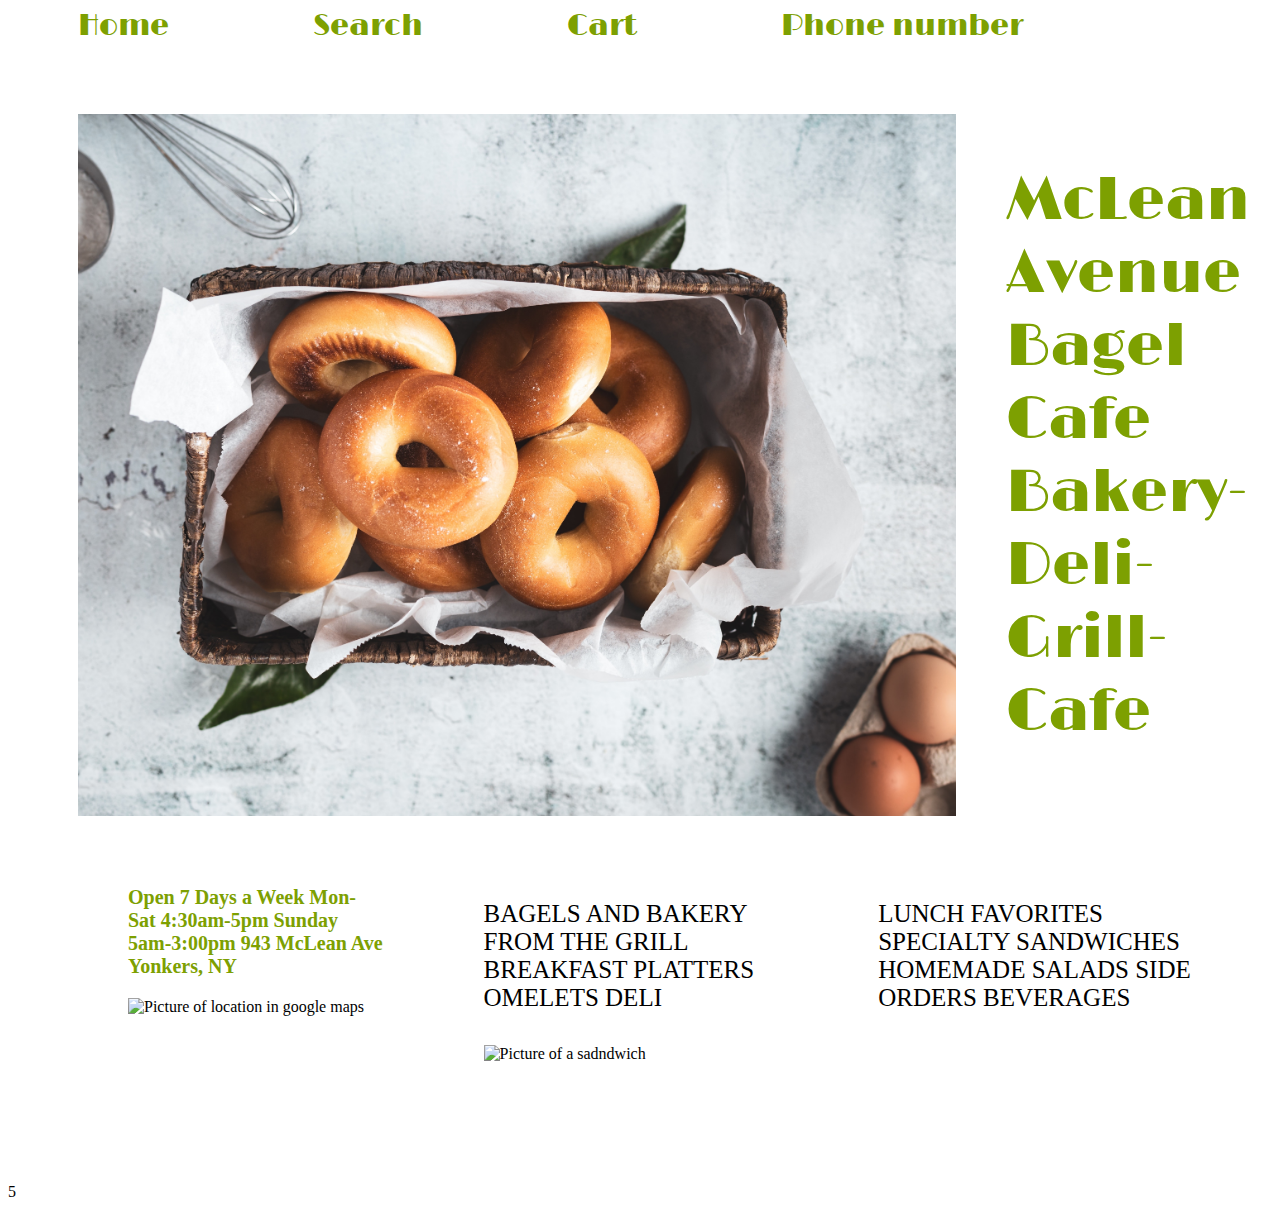
==== index.html @ 0d0a7922 "Layout adjustments" ====
<!doctype html>
    <html lang="en">
    <head>
        <meta charset="utf-8"> <!--This is how you make notes-->
        <title>McLean Avenue Bagel Cafe Online Menu</title>
        <meta name="description" content="Indulge your early morning cravings with our extensive offerings available from 4 am until 5 pm, seven days a week. Welcome to MacLean Avenue Bagel Cafe, your premier destination for a delightful fusion of Bakery, Deli, Grill, and Cafe options.

        Contact us today at (914) 776-200 to place your order and experience the finest culinary delights. Our location can be found at 943 McLean Ave, Yonkers, NY, ensuring that you're never too far from a satisfying meal. Join us for a culinary journey that will tantalize your taste buds from dawn till dusk.">
        <meta name="author" content="Emely Moncion">
        <link rel="icon" type="image/png" href="favicon.ico">
        <link rel="stylesheet" href="styles.css">
    </head>
    <body>
        <header>
            <link rel="preconnect" href="https://fonts.googleapis.com">
            <link rel="preconnect" href="https://fonts.gstatic.com" crossorigin>
            <link href="https://fonts.googleapis.com/css2?family=Limelight&display=swap" rel="stylesheet">
            <a herf="index.html" ></a>
            <nav>
                <a href="#">Home</a>
                <a href="#">Search</a>
                <a href="#">Cart</a>
                <a href="#">Phone number</a>
            </nav>
        </header>

        <main class="home">
            <div class="row">
            <img class="bagelpic" alt="Bagel photo" src="bagelpic.jpeg" />

           <h2>
            McLean Avenue Bagel Cafe
            Bakery- Deli- Grill- Cafe

           </h2>
        </div>
       
        <div class="row">
            <div>
                <h3>Open 7 Days a Week Mon-Sat 4:30am-5pm Sunday 5am-3:00pm
                943 McLean Ave Yonkers, NY</h3>
                <img alt="Picture of location in google maps" src="76fd5dd6ad570ebc0b5a7a053bd395da.png"/>
            </div>
            <div>
                <h4>
                BAGELS AND BAKERY
                FROM THE GRILL 
                BREAKFAST PLATTERS 
                OMELETS 
                DELI</h4>
                <img alt="Picture of a sadndwich" src="Sandwich png 2.png" />
            </div>
            <div>
                <h4>
                    LUNCH FAVORITES 
                    SPECIALTY 
                    SANDWICHES 
                    HOMEMADE SALADS 
                    SIDE ORDERS 
                    BEVERAGES
                </h4>
            </div>
        </div>
           
    </main>
        <footer>
            5
        </footer>
    </body>
    </html>
---- styles.css ----
/* your styles will go here!! */

body {

}

main {
    max-width: 1200px;
    width:99%;
    margin: 0 auto ;
}


/* navigation */ 


nav a {
    color: #7DA001;
    text-decoration: none;
    font-family: Limelight;
    font-size: 30px;
    font-style: normal;
    font-weight: 400;
    line-height: normal;
    margin: 40px;;
    padding: 10px 30px;

}

nav a:hover, nav a:focus {
    text-decoration: underline;
    color: #7DA001;
}

/* Home page*/

.row {
    display: flex;
}

.row div {
    padding: 50px;
}


img {
    max-width: 100%;
}
h2 {
    color: #7DA001;
    font-family: Limelight;
    font-size: 60px;
    font-style: normal;
    font-weight: 400;
    line-height: normal;
    max-width: 324px;
}


h3 {
    color: #7DA001;
    font-family: Inria Sans;
    font-size: 20px;
    font-style: normal;
    font-weight: 700;
    line-height: normal;
}

h4 {
    color: #000;
    font-family: Inria Sans;
    font-size: 25px;
    font-style: normal;
    font-weight: 400;
    line-height: normal;
}

h5 {
    color: #000;
    font-family: Inria Sans;
    font-size: 25px;
    font-style: normal;
    font-weight: 400;
    line-height: normal;
}

/* home page */

.home {
    padding: 70px;
}

.bagelpic {
    max-width: 878px;
    width:100%;
    margin-right: 50px;
}
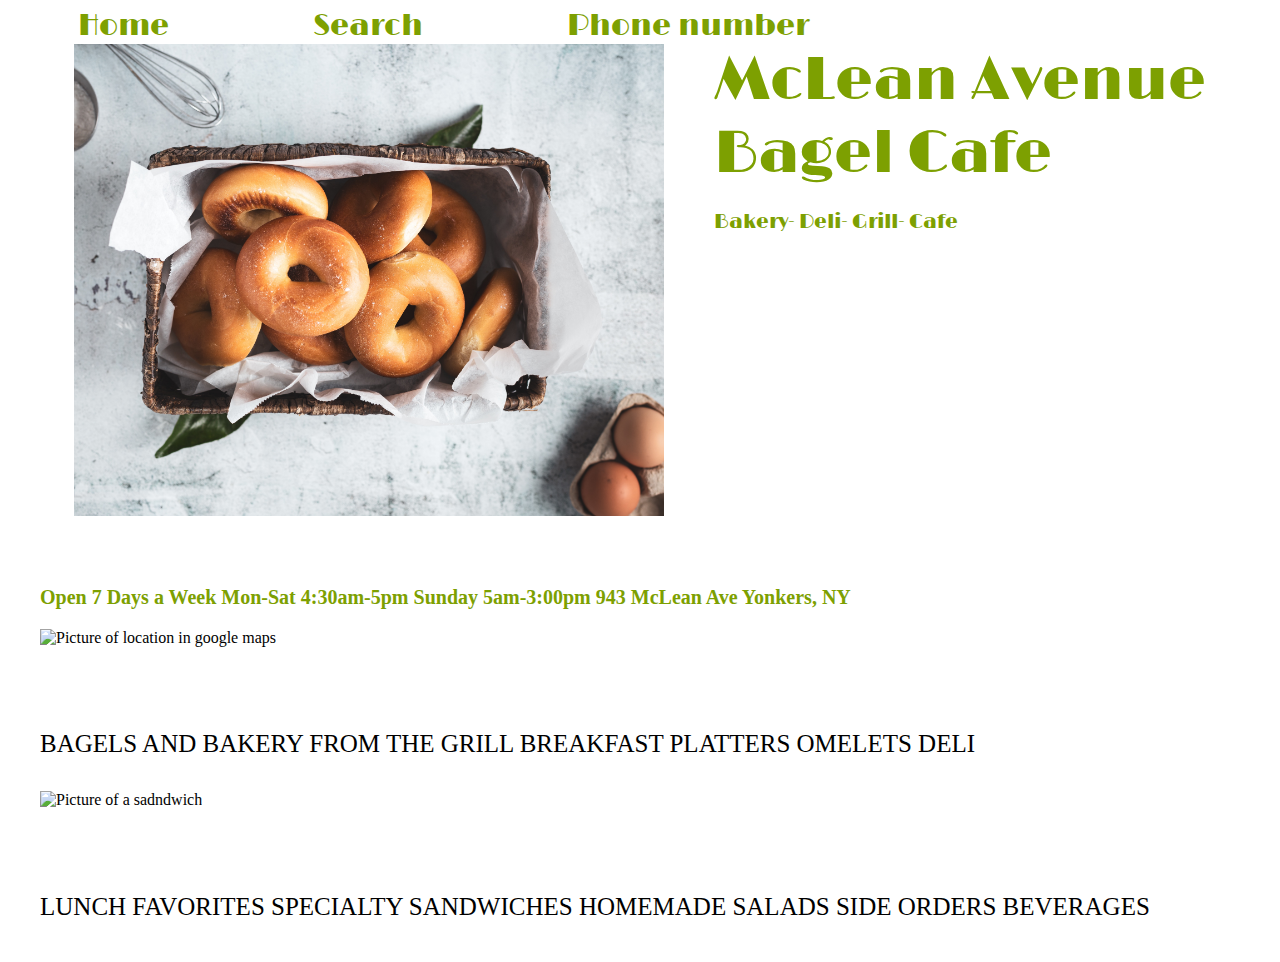
==== commit e70e7c76: "fixing html & css" ====
--- a/index.html
+++ b/index.html
@@ -19,20 +19,22 @@
             <nav>
                 <a href="#">Home</a>
                 <a href="#">Search</a>
-                <a href="#">Cart</a>
                 <a href="#">Phone number</a>
             </nav>
         </header>
 
         <main class="home">
-            <div class="row">
+            <div class="row hero-section">
+                <div class="right-panel">
+                    <h2> McLean Avenue <br/> Bagel Cafe</h2>
+                    <p class="title-subhead">Bakery- Deli- Grill- Cafe</span>
+                </div>
             <img class="bagelpic" alt="Bagel photo" src="bagelpic.jpeg" />
+                
+       
+           
 
-           <h2>
-            McLean Avenue Bagel Cafe
-            Bakery- Deli- Grill- Cafe
-
-           </h2>
+           
         </div>
        
         <div class="row">
@@ -64,7 +66,7 @@
            
     </main>
         <footer>
-            5
+            
         </footer>
     </body>
     </html>           
--- a/styles.css
+++ b/styles.css
@@ -36,10 +36,11 @@
 
 .row {
     display: flex;
+    flex-wrap: wrap;
 }
 
 .row div {
-    padding: 50px;
+    padding-top: 50px;
 }
 
 
@@ -53,7 +54,8 @@
     font-style: normal;
     font-weight: 400;
     line-height: normal;
-    max-width: 324px;
+  
+    margin: 0;
 }
 
 
@@ -87,11 +89,31 @@
 /* home page */
 
 .home {
-    padding: 70px;
+    /* padding: 70px; */
 }
 
 .bagelpic {
-    max-width: 878px;
+    max-width: 590px;
     width:100%;
-    margin-right: 50px;
+    align-self: flex-start;
+   
 }
+.title-subhead{
+    font-size: 20px;
+    display: block;
+    color: #7DA001;
+    font-family: Limelight;
+}
+.right-panel{
+
+
+}
+.row .right-panel{
+    padding: 0px;
+}
+.hero-section{
+    flex-direction: row-reverse;
+    gap: 50px;
+    justify-content: center;
+    
+}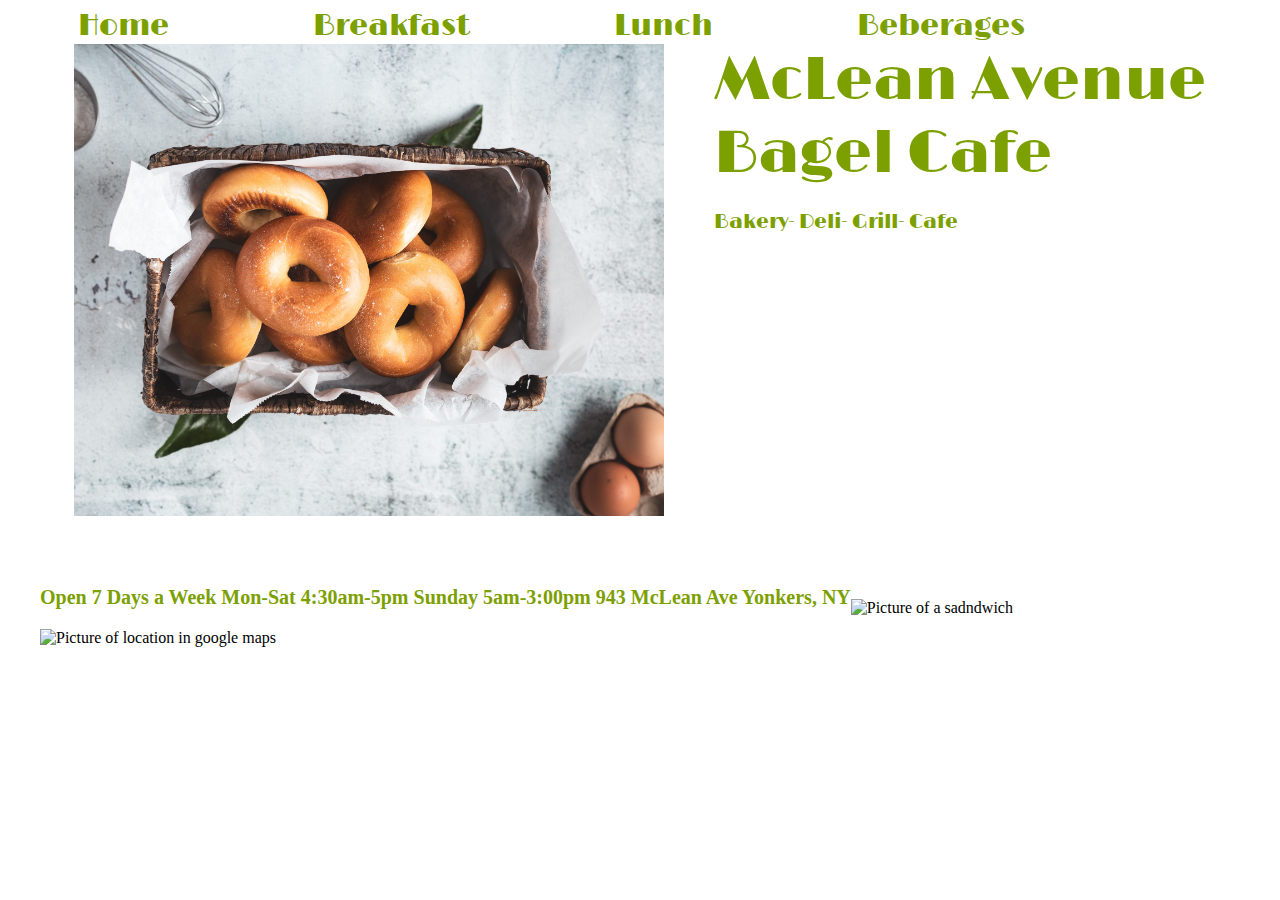
==== commit 5ca6233e: "Deleted extra content on Home page" ====
--- a/index.html
+++ b/index.html
@@ -18,8 +18,9 @@
             <a herf="index.html" ></a>
             <nav>
                 <a href="#">Home</a>
-                <a href="#">Search</a>
-                <a href="#">Phone number</a>
+                <a href="#">Breakfast</a>
+                <a href="#">Lunch</a>
+                <a href="#">Beberages</a>
             </nav>
         </header>
 
@@ -45,21 +46,12 @@
             </div>
             <div>
                 <h4>
-                BAGELS AND BAKERY
-                FROM THE GRILL 
-                BREAKFAST PLATTERS 
-                OMELETS 
-                DELI</h4>
+                </h4>
                 <img alt="Picture of a sadndwich" src="Sandwich png 2.png" />
             </div>
             <div>
                 <h4>
-                    LUNCH FAVORITES 
-                    SPECIALTY 
-                    SANDWICHES 
-                    HOMEMADE SALADS 
-                    SIDE ORDERS 
-                    BEVERAGES
+                    
                 </h4>
             </div>
         </div>
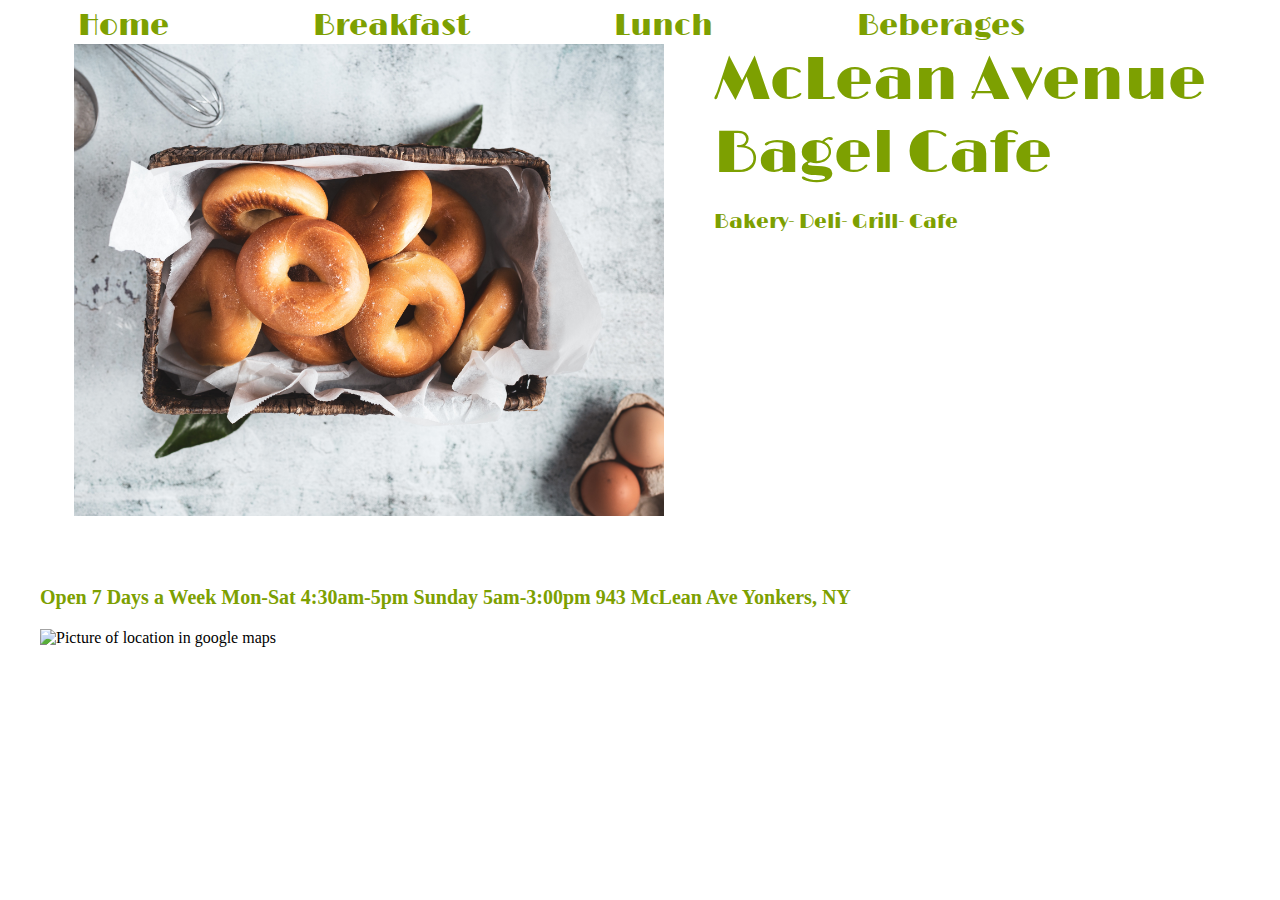
==== commit 7e173cf9: "deleted png of home page" ====
--- a/index.html
+++ b/index.html
@@ -47,7 +47,6 @@
             <div>
                 <h4>
                 </h4>
-                <img alt="Picture of a sadndwich" src="Sandwich png 2.png" />
             </div>
             <div>
                 <h4>
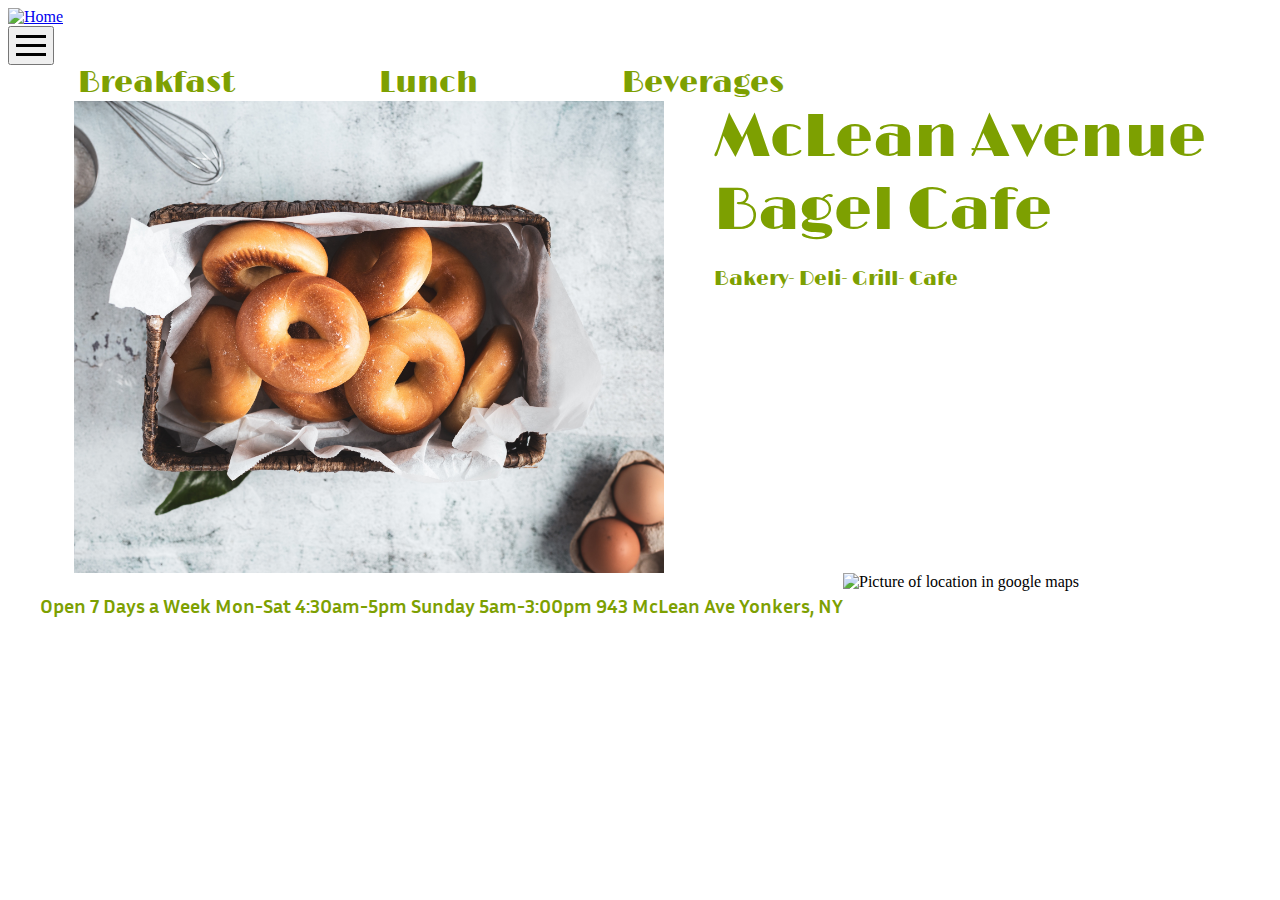
==== commit 79eb25f6: "Created & link beverages tab" ====
--- a/index.html
+++ b/index.html
@@ -1,28 +1,41 @@
-    <!doctype html>
-    <html lang="en">
-    <head>
-        <meta charset="utf-8"> <!--This is how you make notes-->
-        <title>McLean Avenue Bagel Cafe Online Menu</title>
-        <meta name="description" content="Indulge your early morning cravings with our extensive offerings available from 4 am until 5 pm, seven days a week. Welcome to MacLean Avenue Bagel Cafe, your premier destination for a delightful fusion of Bakery, Deli, Grill, and Cafe options.
+<!doctype html>
+<html lang="en">
+<head>
+    <meta name="viewport" content="width=device-width, initial-scale=1.0">
+    <meta charset="utf-8"> <!--This is how you make notes-->
+    <title>McLean Avenue Bagel Cafe Online Menu</title>
+    <meta name="description" content="Indulge your early morning cravings with our extensive offerings available from 4 am until 5 pm, seven days a week. Welcome to MacLean Avenue Bagel Cafe, your premier destination for a delightful fusion of Bakery, Deli, Grill, and Cafe options.
 
-        Contact us today at (914) 776-200 to place your order and experience the finest culinary delights. Our location can be found at 943 McLean Ave, Yonkers, NY, ensuring that you're never too far from a satisfying meal. Join us for a culinary journey that will tantalize your taste buds from dawn till dusk.">
-        <meta name="author" content="Emely Moncion">
-        <link rel="icon" type="image/png" href="favicon.ico">
-        <link rel="stylesheet" href="styles.css">
-    </head>
-    <body>
-        <header>
-            <link rel="preconnect" href="https://fonts.googleapis.com">
-            <link rel="preconnect" href="https://fonts.gstatic.com" crossorigin>
-            <link href="https://fonts.googleapis.com/css2?family=Limelight&display=swap" rel="stylesheet">
-            <a herf="index.html" ></a>
-            <nav>
-                <a href="#">Home</a>
-                <a href="#">Breakfast</a>
-                <a href="#">Lunch</a>
-                <a href="#">Beberages</a>
+    Contact us today at (914) 776-200 to place your order and experience the finest culinary delights. Our location can be found at 943 McLean Ave, Yonkers, NY, ensuring that you're never too far from a satisfying meal. Join us for a culinary journey that will tantalize your taste buds from dawn till dusk.">
+    <meta name="author" content="Emely Moncion">
+    <link rel="icon" type="image/png" href="bagel logo.png">
+    <link rel="stylesheet" href="menu.css">
+    <link rel="stylesheet" href="styles.css">
+    <link rel="preconnect" href="https://fonts.googleapis.com">
+    <link rel="preconnect" href="https://fonts.gstatic.com" crossorigin>
+    <link href="https://fonts.googleapis.com/css2?family=Limelight&display=swap" rel="stylesheet">
+    <link href="https://fonts.googleapis.com/css2?family=Inria+Sans:wght@300;400&family=Limelight&display=swap" rel="stylesheet">
+<script src="menu.js" defer></script>
+</head>
+<body>
+    <header class="main-nav-container">
+        <a href="index.html"><img alt="Home" src="bagel.png"/></a>
+        <div class="right">
+            <button class="btn-toggle-menu">
+                <svg viewBox="0 0 100 60" width="30" height="30">
+                    <rect width="100" height="10"></rect>
+                    <rect y="30" width="100" height="10"></rect>
+                    <rect y="60" width="100" height="10"></rect>
+                </svg>
+            </button>    
+            </div>
+            <nav class="main-nav main-nav-hidden">
+                <a href="breakfast-tab.html">Breakfast</a>
+                <a href="lunch-tab.html">Lunch</a>
+                <a href="beverages-tab.html">Beverages</a>
             </nav>
-        </header>
+    
+    </header>
 
         <main class="home">
             <div class="row hero-section">
@@ -39,20 +52,9 @@
         </div>
        
         <div class="row">
-            <div>
                 <h3>Open 7 Days a Week Mon-Sat 4:30am-5pm Sunday 5am-3:00pm
                 943 McLean Ave Yonkers, NY</h3>
                 <img alt="Picture of location in google maps" src="76fd5dd6ad570ebc0b5a7a053bd395da.png"/>
-            </div>
-            <div>
-                <h4>
-                </h4>
-            </div>
-            <div>
-                <h4>
-                    
-                </h4>
-            </div>
         </div>
            
     </main>
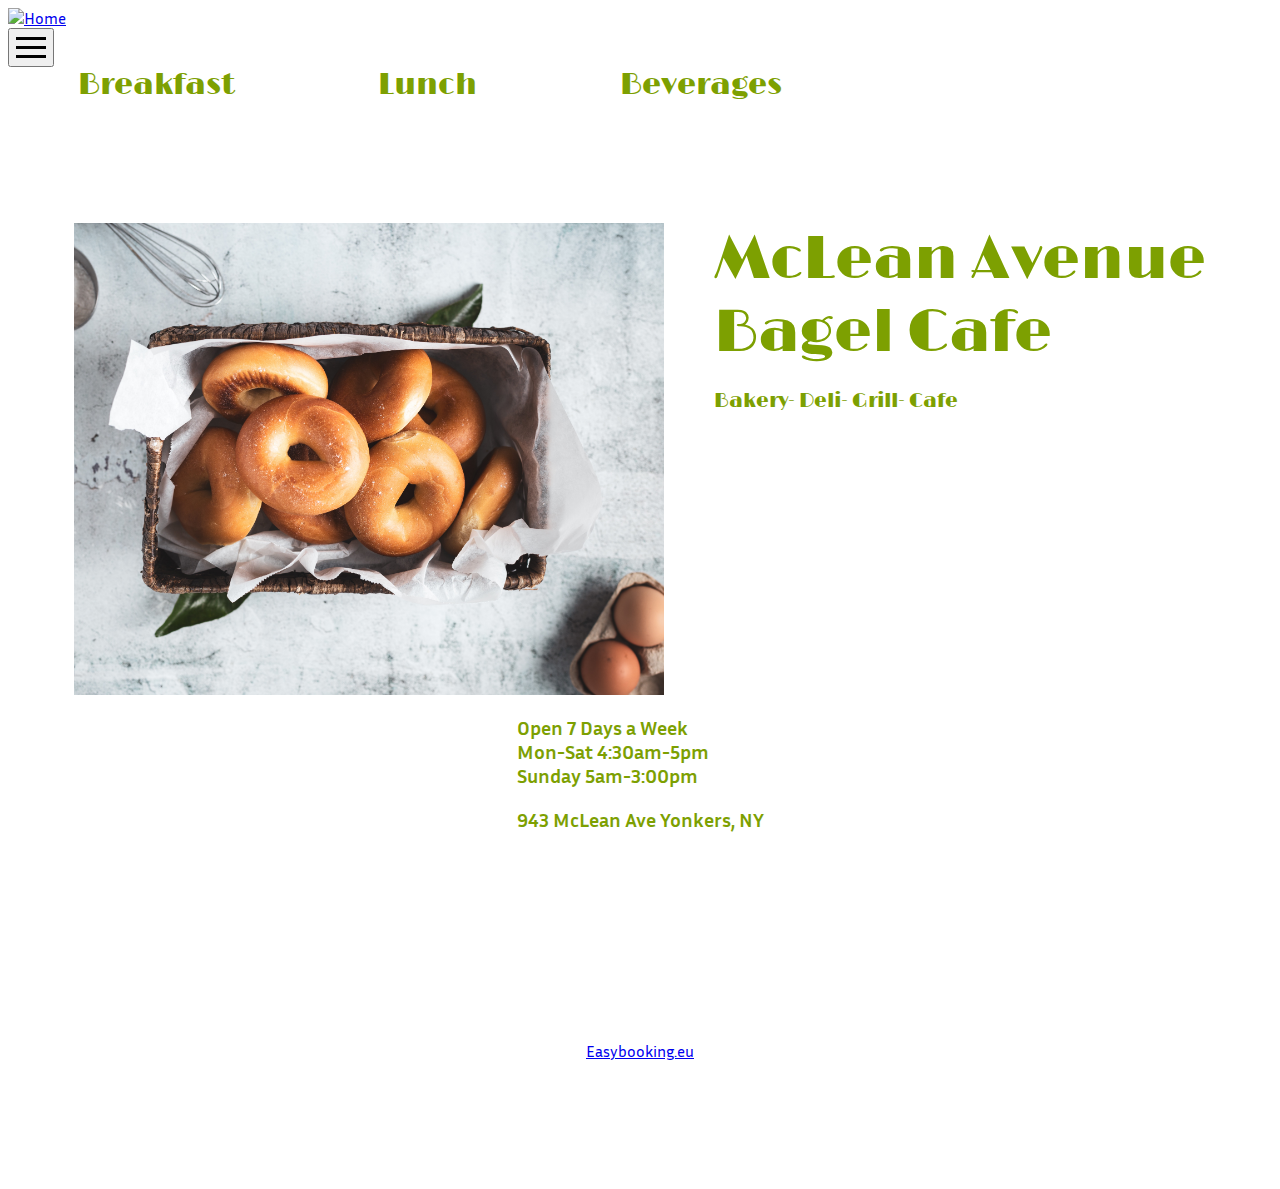
==== commit 74b2bd70: "adds map markup" ====
--- a/index.html
+++ b/index.html
@@ -51,10 +51,12 @@
            
         </div>
        
-        <div class="row">
-                <h3>Open 7 Days a Week Mon-Sat 4:30am-5pm Sunday 5am-3:00pm
-                943 McLean Ave Yonkers, NY</h3>
-                <img alt="Picture of location in google maps" src="76fd5dd6ad570ebc0b5a7a053bd395da.png"/>
+        <div class="grid-container">
+            <div>
+                    <h3>Open 7 Days a Week <br>Mon-Sat 4:30am-5pm <br> Sunday 5am-3:00pm </h3>
+                    <h3>943 McLean Ave Yonkers, NY</h3>
+            </div>
+            <iframe frameborder="0" scrolling="no" marginheight="0" marginwidth="0" id="gmap_canvas" src="https://maps.google.com/maps?width=728&amp;height=406&amp;hl=en&amp;q=943%20McLean%20Ave%20%20Yonkers+(McLean%20Avenue%20Bagel%20Cafe)&amp;t=&amp;z=13&amp;ie=UTF8&amp;iwloc=B&amp;output=embed"></iframe> <a href='https://www.easybooking.eu/'>Easybooking.eu</a> <script type='text/javascript' src='https://embedmaps.com/google-maps-authorization/script.js?id=9d96c704d8798a1778ffee7e7a6d26127c2de0de'></script>
         </div>
            
     </main>
--- a/styles.css
+++ b/styles.css
@@ -1,13 +1,14 @@
 /* your styles will go here!! */
 
 body {
-
+    font-family: 'Inria Sans', sans-serif;
 }
 
 main {
-    max-width: 1200px;
-    width:99%;
-    margin: 0 auto ;
+    display: flex;
+    flex-direction: column;
+    align-items: center;
+    padding: 120px 20px;
 }
 
 
@@ -37,6 +38,7 @@
 .row {
     display: flex;
     flex-wrap: wrap;
+    justify-content: center;
 }
 
 .row div {
@@ -44,8 +46,9 @@
 }
 
 
-img {
-    max-width: 100%;
+iframe {
+    width: 90%;
+    max-width: 600px;
 }
 h2 {
     color: #7DA001;
@@ -116,4 +119,69 @@
     gap: 50px;
     justify-content: center;
     
-}+}
+
+.grid-container{
+    display: flex;
+    flex-wrap: wrap;
+    justify-content: center;
+    max-width: 800px;
+
+    /* this is where you set spacing between the grid items */
+    gap:20px;
+}
+.grid-item{
+    width: 100px;
+}
+.grid-image-container{
+    width: 100px;
+    height: 100px;
+    display: flex;
+    
+    flex-direction: column;
+    justify-content: center;
+    align-items: center;
+
+
+
+}
+.grid-image-container img{
+    max-width: 100px;
+    max-height: 100px;
+}
+
+
+/* beverages*/
+
+.bev-price {
+    gap: 7px;
+    margin-left: -23px;
+    margin-right: -23px;
+}
+
+.bev-price .grid-item {
+    text-align: center;
+}
+
+.bev .food-text-section {
+    padding-top: 20px;
+    padding-bottom: 50px;
+}
+
+/* this is where you style the text for the menu grid items */
+.grid-item p{
+    margin:0;
+}
+
+.food-text-section{
+    max-width: 800px;
+}
+
+.food-text-section article p{
+    margin: 5px;
+}
+
+.food-text-section article {
+    margin: 10px;
+}
+
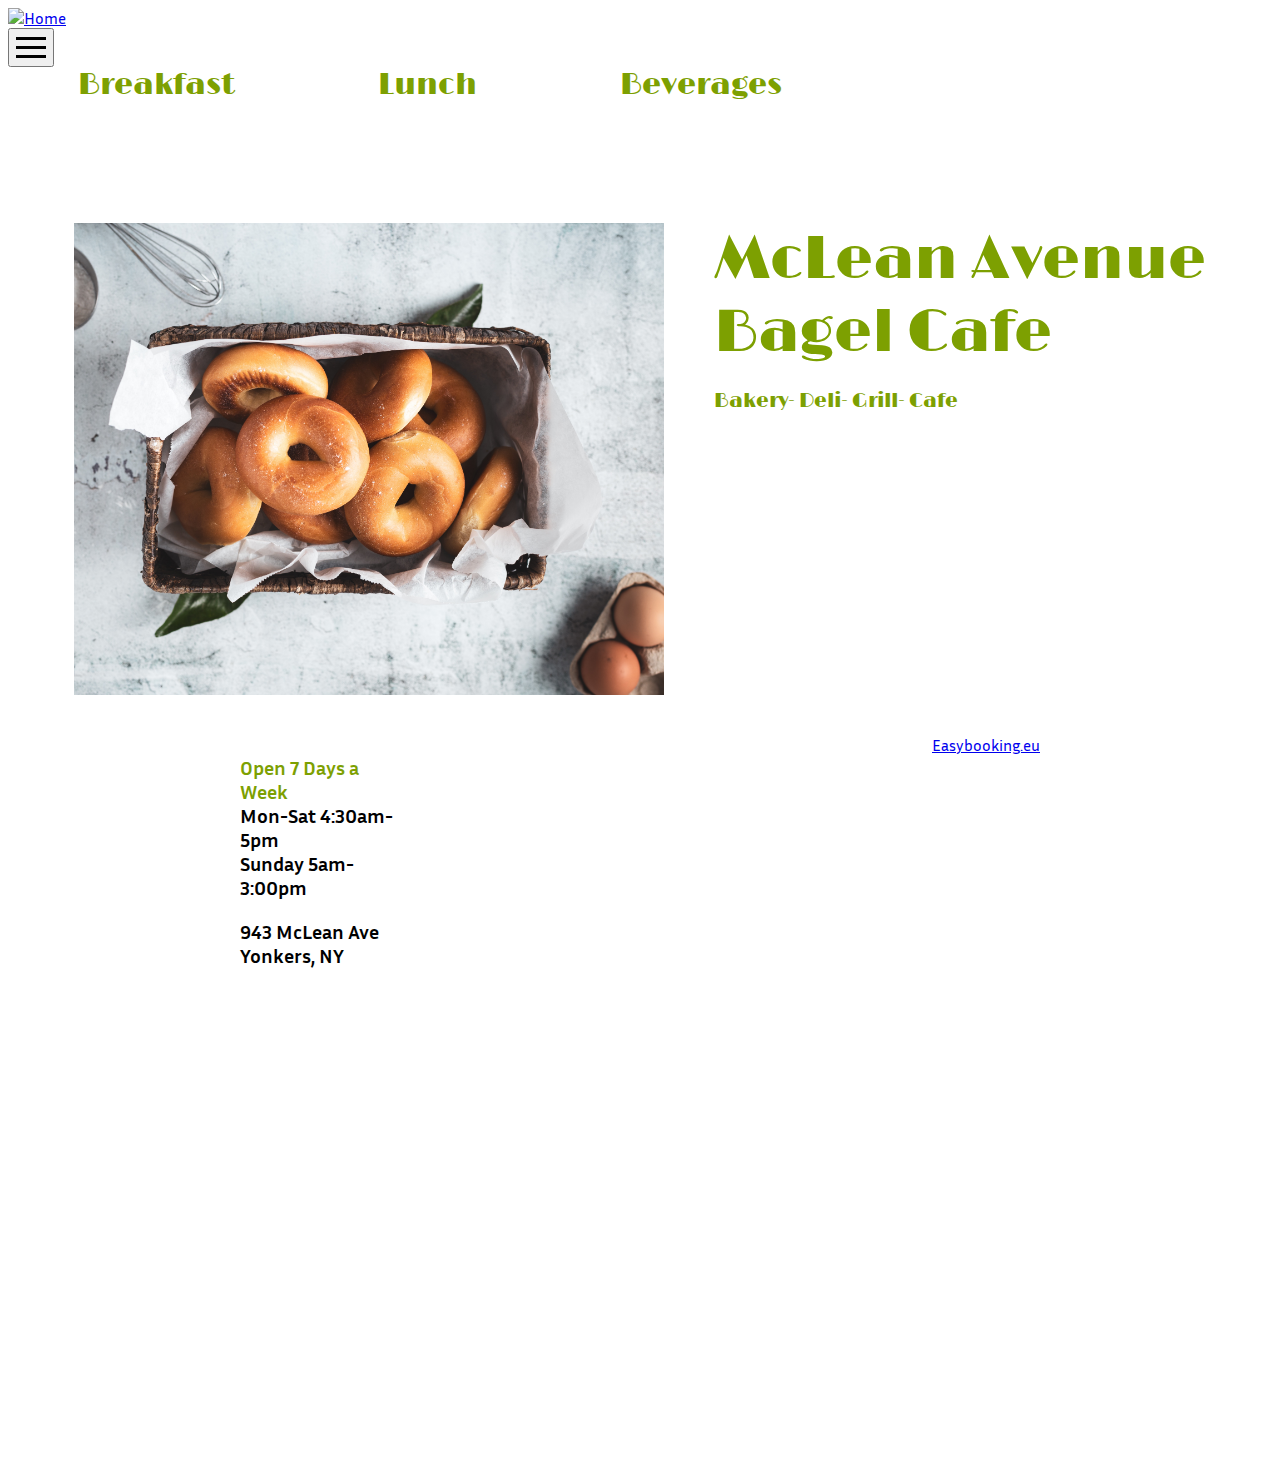
==== commit a850e95f: "adds map to homepage to style" ====
--- a/index.html
+++ b/index.html
@@ -53,8 +53,8 @@
        
         <div class="grid-container">
             <div>
-                    <h3>Open 7 Days a Week <br>Mon-Sat 4:30am-5pm <br> Sunday 5am-3:00pm </h3>
-                    <h3>943 McLean Ave Yonkers, NY</h3>
+                    <h3>Open 7 Days a Week <span class="black"><br>Mon-Sat 4:30am-5pm <br> Sunday 5am-3:00pm </span> </h3>
+                    <h3 class="black">943 McLean Ave Yonkers, NY</h3>
             </div>
             <iframe frameborder="0" scrolling="no" marginheight="0" marginwidth="0" id="gmap_canvas" src="https://maps.google.com/maps?width=728&amp;height=406&amp;hl=en&amp;q=943%20McLean%20Ave%20%20Yonkers+(McLean%20Avenue%20Bagel%20Cafe)&amp;t=&amp;z=13&amp;ie=UTF8&amp;iwloc=B&amp;output=embed"></iframe> <a href='https://www.easybooking.eu/'>Easybooking.eu</a> <script type='text/javascript' src='https://embedmaps.com/google-maps-authorization/script.js?id=9d96c704d8798a1778ffee7e7a6d26127c2de0de'></script>
         </div>
--- a/styles.css
+++ b/styles.css
@@ -35,6 +35,10 @@
 
 /* Home page*/
 
+.black {
+    color: black;
+}
+
 .row {
     display: flex;
     flex-wrap: wrap;
@@ -49,6 +53,7 @@
 iframe {
     width: 90%;
     max-width: 600px;
+    height: 600px;
 }
 h2 {
     color: #7DA001;
@@ -107,10 +112,7 @@
     color: #7DA001;
     font-family: Limelight;
 }
-.right-panel{
-
-
-}
+
 .row .right-panel{
     padding: 0px;
 }
@@ -185,3 +187,14 @@
     margin: 10px;
 }
 
+@media (min-width:750px) {
+    .home .grid-container {
+        flex-wrap: nowrap;
+        width: 100%;
+        margin-top: 40px;
+    }
+
+    iframe {
+        width
+    }
+}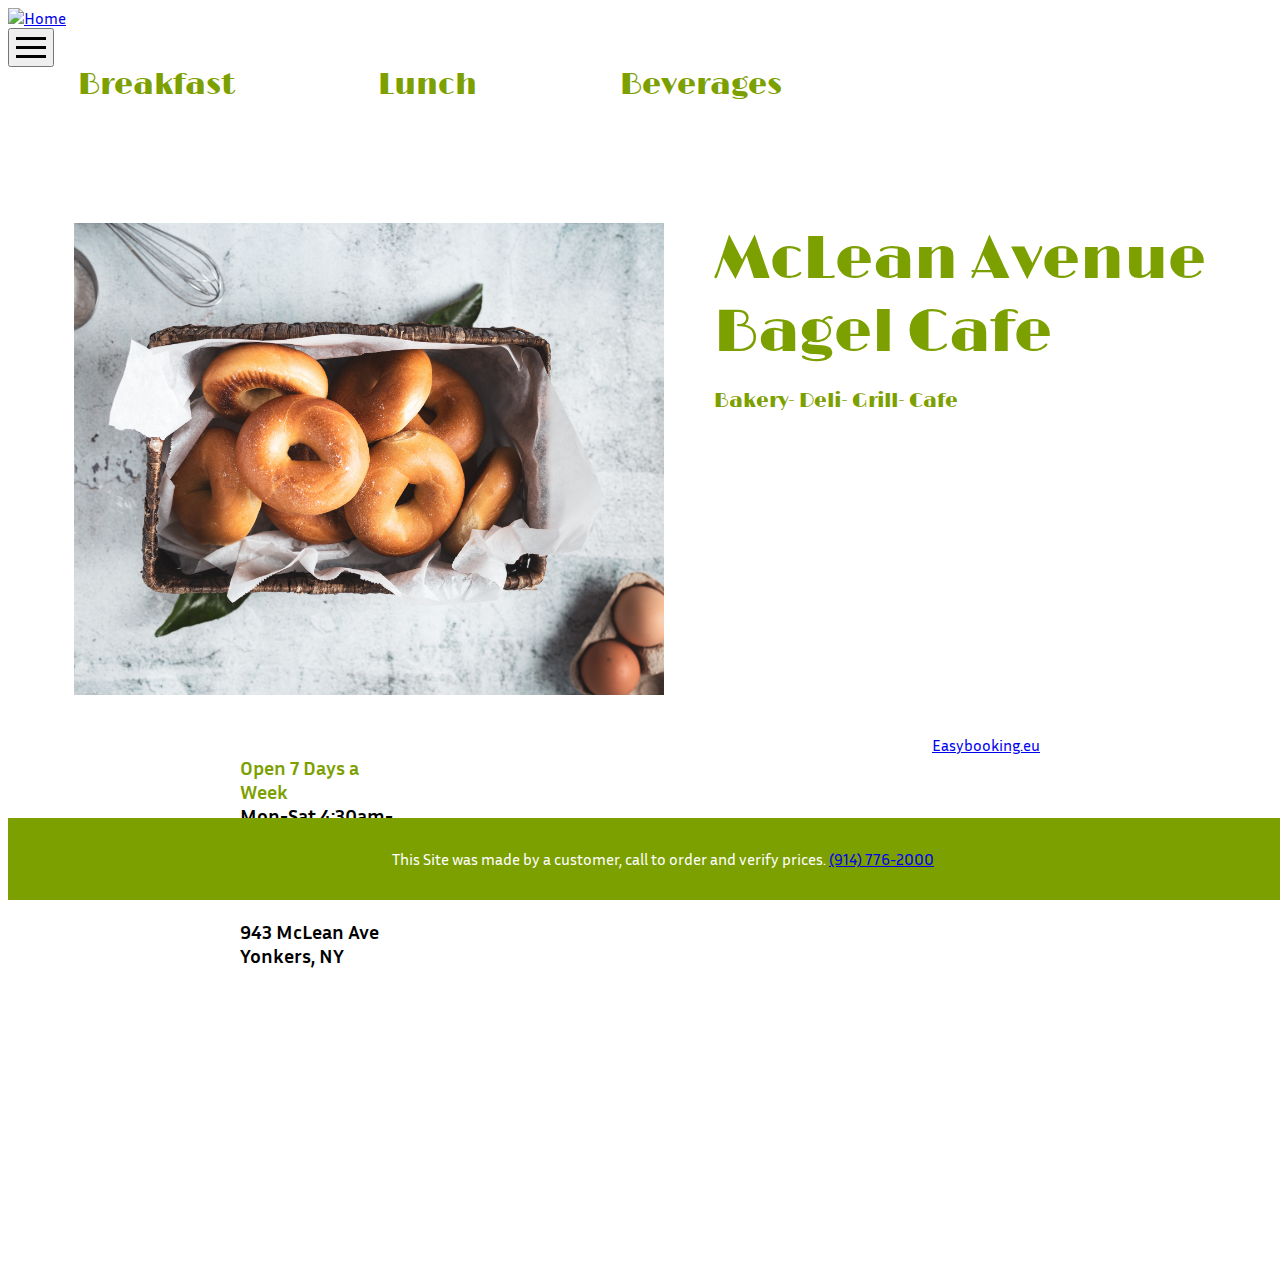
==== commit cec36fea: "center text on footer + fix Iframe" ====
--- a/index.html
+++ b/index.html
@@ -45,10 +45,7 @@
                 </div>
             <img class="bagelpic" alt="Bagel photo" src="bagelpic.jpeg" />
                 
-       
-           
 
-           
         </div>
        
         <div class="grid-container">
@@ -56,12 +53,15 @@
                     <h3>Open 7 Days a Week <span class="black"><br>Mon-Sat 4:30am-5pm <br> Sunday 5am-3:00pm </span> </h3>
                     <h3 class="black">943 McLean Ave Yonkers, NY</h3>
             </div>
-            <iframe frameborder="0" scrolling="no" marginheight="0" marginwidth="0" id="gmap_canvas" src="https://maps.google.com/maps?width=728&amp;height=406&amp;hl=en&amp;q=943%20McLean%20Ave%20%20Yonkers+(McLean%20Avenue%20Bagel%20Cafe)&amp;t=&amp;z=13&amp;ie=UTF8&amp;iwloc=B&amp;output=embed"></iframe> <a href='https://www.easybooking.eu/'>Easybooking.eu</a> <script type='text/javascript' src='https://embedmaps.com/google-maps-authorization/script.js?id=9d96c704d8798a1778ffee7e7a6d26127c2de0de'></script>
+            <iframe frameborder="0" scrolling="no" marginheight="20" marginwidth="30" id="gmap_canvas" src="https://maps.google.com/maps?width=728&amp;height=406&amp;hl=en&amp;q=943%20McLean%20Ave%20%20Yonkers+(McLean%20Avenue%20Bagel%20Cafe)&amp;t=&amp;z=13&amp;ie=UTF8&amp;iwloc=B&amp;output=embed"></iframe> <a href='https://www.easybooking.eu/'>Easybooking.eu</a> <script type='text/javascript' src='https://embedmaps.com/google-maps-authorization/script.js?id=9d96c704d8798a1778ffee7e7a6d26127c2de0de'></script>
         </div>
            
-    </main>
+        </main>
         <footer>
-            
+            <p> This Site was made by a customer, call to order and verify prices.
+                 <a href="tel:+9147762000">(914) 776-2000
+ 
+            </a>
         </footer>
     </body>
     </html>           
--- a/styles.css
+++ b/styles.css
@@ -185,6 +185,17 @@
 
 .food-text-section article {
     margin: 10px;
+}
+
+footer {
+    position: fixed;
+    color: white;
+    bottom: 0;
+    width: 100vw;
+    background:#7DA001;
+    padding: 15px;
+    text-align: center;
+
 }
 
 @media (min-width:750px) {
@@ -195,6 +206,9 @@
     }
 
     iframe {
-        width
+        width: 100%; 
+        height: 400px;
+        justify-content:center;
+
     }
 }